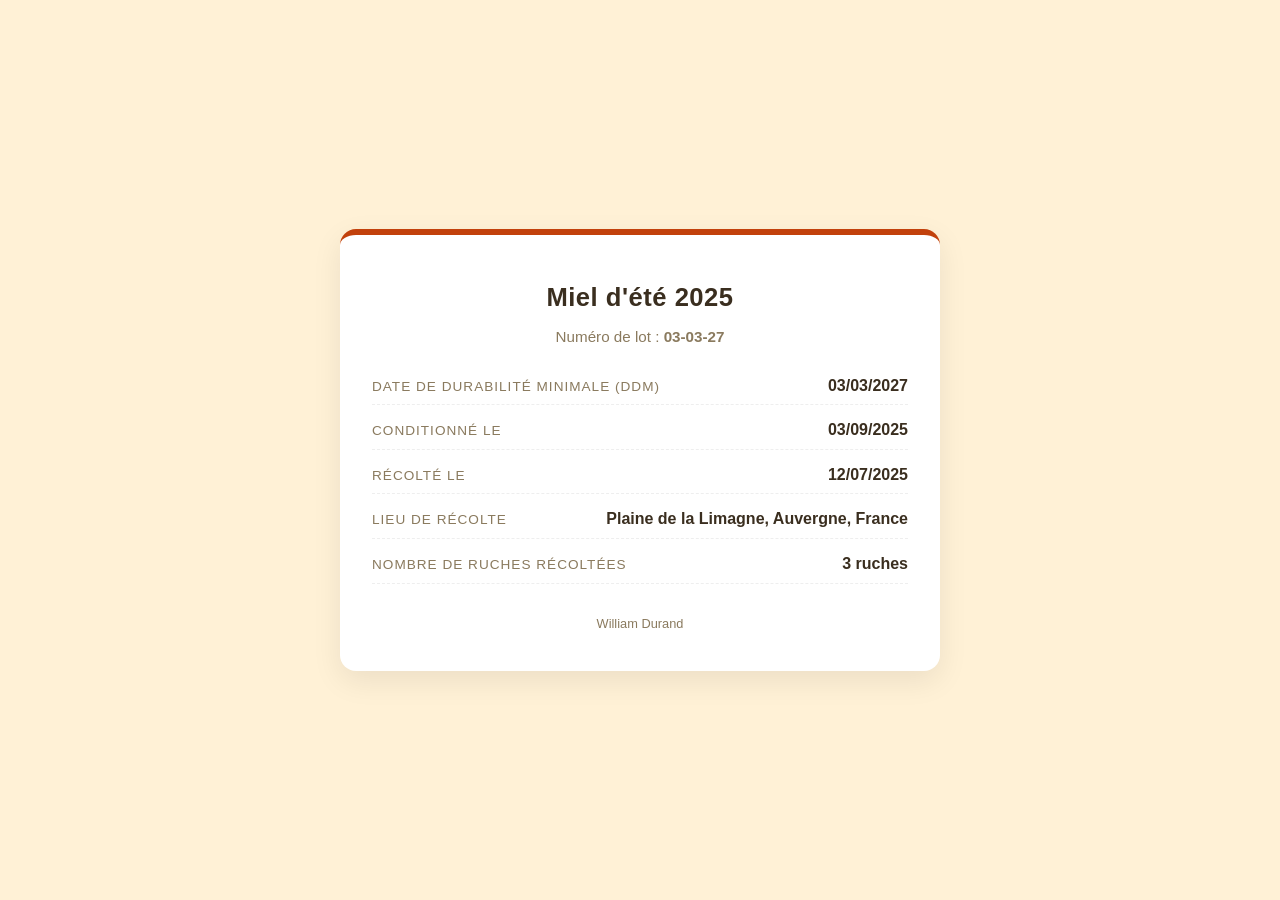
==== lots/03-03-27.html @ a1e19b45 "initial commit" ====
<!DOCTYPE html>
<html lang="fr">
<head>
<meta charset="UTF-8">
<meta name="viewport" content="width=device-width, initial-scale=1.0">
<meta name="description" content="Traçabilité du lot de miel n°03-03-27 récolté par William Durand.">
<title>Miel d'été 2025 · Lot n°03-03-27 · William Durand</title>
<style>
  :root {
    --bg: #fff1d6;
    --card: #ffffff;
    --accent: #c2410c;
    --accent-soft: #ffd9a8;
    --text: #3a2e1f;
    --muted: #8a7a5e;
  }
  * {
    box-sizing: border-box;
  }
  body {
    margin: 0;
    font-family: -apple-system, BlinkMacSystemFont, "Segoe UI", Roboto, sans-serif;
    background: var(--bg);
    color: var(--text);
    min-height: 100vh;
    display: flex;
    align-items: center;
    justify-content: center;
    padding: 1.5rem;
  }
  .card {
    background: var(--card);
    border-radius: 16px;
    border-top: 6px solid var(--accent);
    box-shadow: 0 10px 30px rgba(0, 0, 0, 0.08);
    max-width: 600px;
    padding: 1.75rem 1.25rem;
    width: 100%;
  }
  h1 {
    font-size: 1.35rem;
    letter-spacing: 0.5px;
    margin: 0.5rem 0 0.25rem;
    text-align: center;
  }
  .subtitle {
    text-align: center;
    color: var(--muted);
    margin-bottom: 2rem;
    font-size: 0.95rem;
  }
  dl {
    display: grid;
    gap: 1rem;
    margin: 0;
  }
  .row {
    display: flex;
    justify-content: space-between;
    align-items: baseline;
    border-bottom: 1px dashed #eee;
    padding-bottom: 0.6rem;
    gap: 1rem;
    flex-wrap: wrap;
    flex-direction: column;
  }
  dt {
    color: var(--muted);
    font-size: 0.85rem;
    text-transform: uppercase;
    letter-spacing: 1px;
  }
  dd {
    margin: 0;
    font-weight: 600;
    text-align: right;
  }
  .explainer {
    margin-top: 1.5rem;
    padding: 1rem 1.1rem;
    background: var(--accent-soft);
    border-left: 3px solid var(--accent);
    border-radius: 8px;
    font-size: 0.95rem;
    line-height: 1.5;

    & :first-child {
      margin-top: 0;
    }

    & :last-child {
      margin-bottom: 0;
    }
  }
  footer {
    text-align: center;
    margin-top: 2rem;
    color: var(--muted);
    font-size: 0.8rem;
  }
  @media (min-width: 600px) {
    h1 {
      font-size: 1.6rem;
    }
    .card {
      padding: 2.5rem 2rem;
    }
    .row {
      flex-direction: row;
    }
  }
  @media print {
    body {
      background: #fff;
      padding: 0;
    }
    .card {
      box-shadow: none;
      border-radius: 0;
      border-top-width: 4px;
    }
  }
</style>
</head>
<body>
  <main class="card">
    <h1>Miel d'été 2025</h1>
    <p class="subtitle">Numéro de lot : <strong>03-03-27</strong></p>
    <dl>
      <div class="row"><dt>Date de Durabilité Minimale (DDM)</dt><dd>03/03/2027</dd></div>
      <div class="row"><dt>Conditionné le</dt><dd>03/09/2025</dd></div>
      <div class="row"><dt>Récolté le</dt><dd>12/07/2025</dd></div>
      <div class="row"><dt>Lieu de récolte</dt><dd>Plaine de la Limagne, Auvergne, France</dd></div>
      <div class="row"><dt>Nombre de ruches récoltées</dt><dd>3 ruches</dd></div>
    </dl>
    <footer>William Durand</footer>
  </main>
</body>
</html>
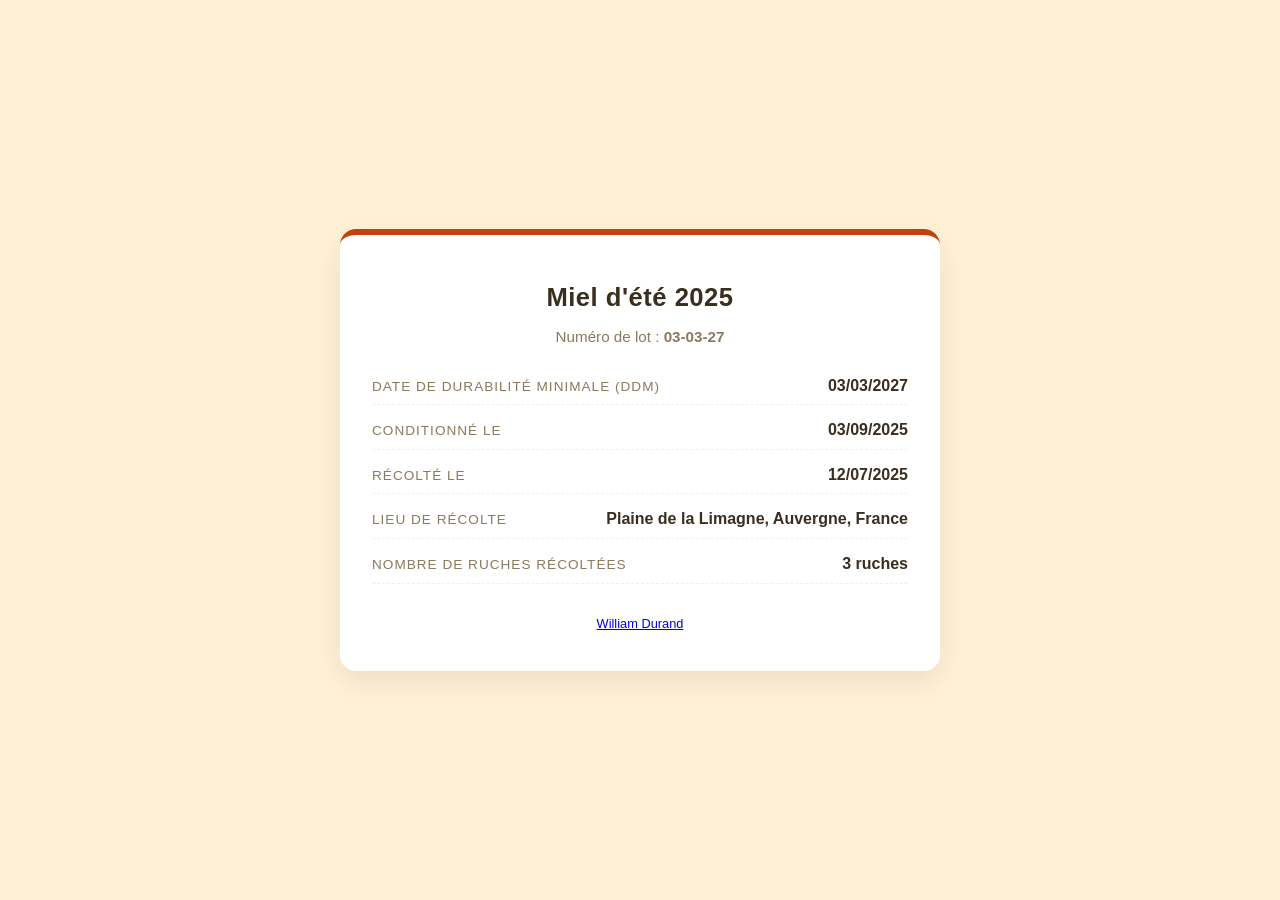
==== commit 634a29d5: "Add index" ====
--- a/lots/03-03-27.html
+++ b/lots/03-03-27.html
@@ -5,124 +5,9 @@
 <meta name="viewport" content="width=device-width, initial-scale=1.0">
 <meta name="description" content="Traçabilité du lot de miel n°03-03-27 récolté par William Durand.">
 <title>Miel d'été 2025 · Lot n°03-03-27 · William Durand</title>
-<style>
-  :root {
-    --bg: #fff1d6;
-    --card: #ffffff;
-    --accent: #c2410c;
-    --accent-soft: #ffd9a8;
-    --text: #3a2e1f;
-    --muted: #8a7a5e;
-  }
-  * {
-    box-sizing: border-box;
-  }
-  body {
-    margin: 0;
-    font-family: -apple-system, BlinkMacSystemFont, "Segoe UI", Roboto, sans-serif;
-    background: var(--bg);
-    color: var(--text);
-    min-height: 100vh;
-    display: flex;
-    align-items: center;
-    justify-content: center;
-    padding: 1.5rem;
-  }
-  .card {
-    background: var(--card);
-    border-radius: 16px;
-    border-top: 6px solid var(--accent);
-    box-shadow: 0 10px 30px rgba(0, 0, 0, 0.08);
-    max-width: 600px;
-    padding: 1.75rem 1.25rem;
-    width: 100%;
-  }
-  h1 {
-    font-size: 1.35rem;
-    letter-spacing: 0.5px;
-    margin: 0.5rem 0 0.25rem;
-    text-align: center;
-  }
-  .subtitle {
-    text-align: center;
-    color: var(--muted);
-    margin-bottom: 2rem;
-    font-size: 0.95rem;
-  }
-  dl {
-    display: grid;
-    gap: 1rem;
-    margin: 0;
-  }
-  .row {
-    display: flex;
-    justify-content: space-between;
-    align-items: baseline;
-    border-bottom: 1px dashed #eee;
-    padding-bottom: 0.6rem;
-    gap: 1rem;
-    flex-wrap: wrap;
-    flex-direction: column;
-  }
-  dt {
-    color: var(--muted);
-    font-size: 0.85rem;
-    text-transform: uppercase;
-    letter-spacing: 1px;
-  }
-  dd {
-    margin: 0;
-    font-weight: 600;
-    text-align: right;
-  }
-  .explainer {
-    margin-top: 1.5rem;
-    padding: 1rem 1.1rem;
-    background: var(--accent-soft);
-    border-left: 3px solid var(--accent);
-    border-radius: 8px;
-    font-size: 0.95rem;
-    line-height: 1.5;
-
-    & :first-child {
-      margin-top: 0;
-    }
-
-    & :last-child {
-      margin-bottom: 0;
-    }
-  }
-  footer {
-    text-align: center;
-    margin-top: 2rem;
-    color: var(--muted);
-    font-size: 0.8rem;
-  }
-  @media (min-width: 600px) {
-    h1 {
-      font-size: 1.6rem;
-    }
-    .card {
-      padding: 2.5rem 2rem;
-    }
-    .row {
-      flex-direction: row;
-    }
-  }
-  @media print {
-    body {
-      background: #fff;
-      padding: 0;
-    }
-    .card {
-      box-shadow: none;
-      border-radius: 0;
-      border-top-width: 4px;
-    }
-  }
-</style>
+<link rel="stylesheet" href="styles.css">
 </head>
-<body>
+<body class="theme-summer">
   <main class="card">
     <h1>Miel d'été 2025</h1>
     <p class="subtitle">Numéro de lot : <strong>03-03-27</strong></p>
@@ -133,7 +18,7 @@
       <div class="row"><dt>Lieu de récolte</dt><dd>Plaine de la Limagne, Auvergne, France</dd></div>
       <div class="row"><dt>Nombre de ruches récoltées</dt><dd>3 ruches</dd></div>
     </dl>
-    <footer>William Durand</footer>
+    <footer><a href="./">William Durand</a></footer>
   </main>
 </body>
 </html>
--- a/lots/styles.css
+++ b/lots/styles.css
@@ -0,0 +1,197 @@
+:root {
+  --bg: #faf6ef;
+  --card: #ffffff;
+  --accent: #c2410c;
+  --accent-soft: #ffd9a8;
+  --text: #3a2e1f;
+  --muted: #8a7a5e;
+}
+
+body.theme-spring {
+  --bg: #eaf6ee;
+  --accent: #2f9e6b;
+  --accent-soft: #cfeadb;
+}
+
+body.theme-summer {
+  --bg: #fff1d6;
+  --accent: #c2410c;
+  --accent-soft: #ffd9a8;
+}
+
+* {
+  box-sizing: border-box;
+}
+
+body {
+  margin: 0;
+  font-family:
+    -apple-system, BlinkMacSystemFont, "Segoe UI", Roboto, sans-serif;
+  background: var(--bg);
+  color: var(--text);
+  min-height: 100vh;
+  display: flex;
+  align-items: center;
+  justify-content: center;
+  padding: 1.5rem;
+}
+
+.card {
+  background: var(--card);
+  border-radius: 16px;
+  border-top: 6px solid var(--accent);
+  box-shadow: 0 10px 30px rgba(0, 0, 0, 0.08);
+  max-width: 600px;
+  padding: 1.75rem 1.25rem;
+  width: 100%;
+}
+
+h1 {
+  font-size: 1.35rem;
+  letter-spacing: 0.5px;
+  margin: 0.5rem 0 0.25rem;
+  text-align: center;
+}
+
+.subtitle {
+  text-align: center;
+  color: var(--muted);
+  margin-bottom: 2rem;
+  font-size: 0.95rem;
+}
+
+dl {
+  display: grid;
+  gap: 1rem;
+  margin: 0;
+}
+
+.row {
+  display: flex;
+  justify-content: space-between;
+  align-items: baseline;
+  border-bottom: 1px dashed #eee;
+  padding-bottom: 0.6rem;
+  gap: 1rem;
+  flex-wrap: wrap;
+  flex-direction: column;
+}
+
+dt {
+  color: var(--muted);
+  font-size: 0.85rem;
+  text-transform: uppercase;
+  letter-spacing: 1px;
+}
+
+dd {
+  margin: 0;
+  font-weight: 600;
+  text-align: right;
+}
+
+.explainer {
+  margin-top: 1.5rem;
+  padding: 1rem 1.1rem;
+  background: var(--accent-soft);
+  border-left: 3px solid var(--accent);
+  border-radius: 8px;
+  font-size: 0.95rem;
+  line-height: 1.5;
+}
+
+.explainer :first-child {
+  margin-top: 0;
+}
+
+.explainer :last-child {
+  margin-bottom: 0;
+}
+
+footer {
+  text-align: center;
+  margin-top: 2rem;
+  color: var(--muted);
+  font-size: 0.8rem;
+}
+
+.card.search {
+  padding: 2rem 1.5rem;
+  text-align: center;
+}
+
+.card.search h1 {
+  font-size: 1.45rem;
+  letter-spacing: normal;
+  margin: 0 0 0.25rem;
+}
+
+.card.search .subtitle {
+  margin: 0 0 1.5rem;
+}
+
+form {
+  display: flex;
+  gap: 0.5rem;
+}
+
+input[type="search"] {
+  flex: 1;
+  padding: 0.65rem 0.85rem;
+  font-size: 1rem;
+  border: 1px solid #ddd;
+  border-radius: 8px;
+  outline: none;
+}
+
+input[type="search"]:focus {
+  border-color: var(--accent);
+}
+
+button {
+  padding: 0.65rem 1.1rem;
+  background: var(--accent);
+  color: #fff;
+  border: none;
+  border-radius: 8px;
+  font-size: 1rem;
+  cursor: pointer;
+}
+
+button:hover {
+  filter: brightness(0.9);
+}
+
+.error {
+  color: #b00020;
+  font-size: 0.85rem;
+  min-height: 1.1rem;
+  margin: 0.75rem 0 0;
+}
+
+@media (min-width: 600px) {
+  h1 {
+    font-size: 1.6rem;
+  }
+  .card {
+    padding: 2.5rem 2rem;
+  }
+  .card.search {
+    padding: 2.5rem 2rem;
+  }
+  .row {
+    flex-direction: row;
+  }
+}
+
+@media print {
+  body {
+    background: #fff;
+    padding: 0;
+  }
+  .card {
+    box-shadow: none;
+    border-radius: 0;
+    border-top-width: 4px;
+  }
+}
